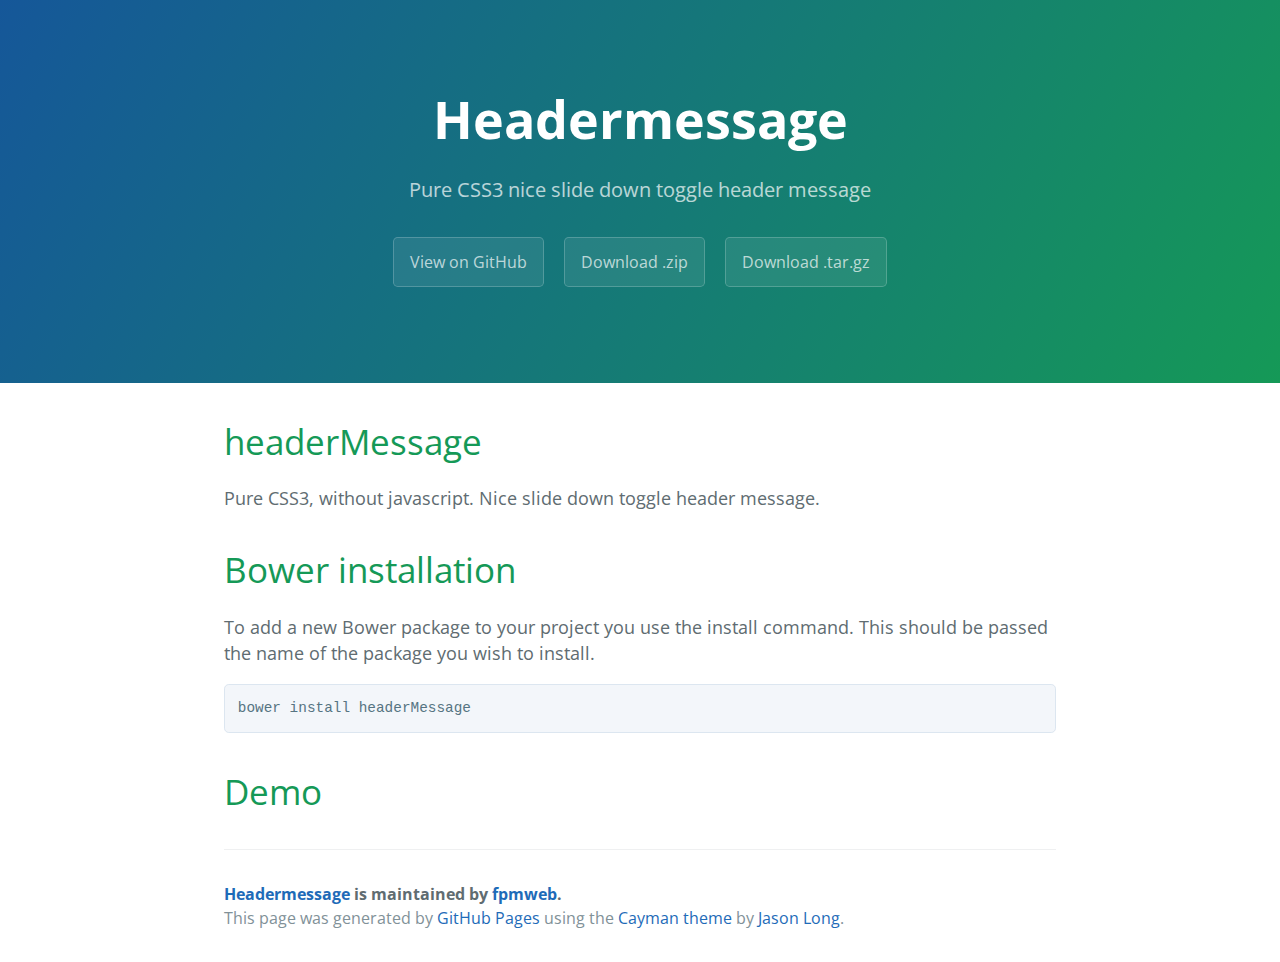
==== index.html @ 63853e07 "Create gh-pages branch via GitHub" ====
<!DOCTYPE html>
<html lang="en-us">
  <head>
    <meta charset="UTF-8">
    <title>Headermessage by fpmweb</title>
    <meta name="viewport" content="width=device-width, initial-scale=1">
    <link rel="stylesheet" type="text/css" href="stylesheets/normalize.css" media="screen">
    <link href='https://fonts.googleapis.com/css?family=Open+Sans:400,700' rel='stylesheet' type='text/css'>
    <link rel="stylesheet" type="text/css" href="stylesheets/stylesheet.css" media="screen">
    <link rel="stylesheet" type="text/css" href="stylesheets/github-light.css" media="screen">
  </head>
  <body>
    <section class="page-header">
      <h1 class="project-name">Headermessage</h1>
      <h2 class="project-tagline">Pure CSS3 nice slide down toggle header message</h2>
      <a href="https://github.com/fpmweb/headerMessage" class="btn">View on GitHub</a>
      <a href="https://github.com/fpmweb/headerMessage/zipball/master" class="btn">Download .zip</a>
      <a href="https://github.com/fpmweb/headerMessage/tarball/master" class="btn">Download .tar.gz</a>
    </section>

    <section class="main-content">
      <h1>
<a id="headermessage" class="anchor" href="#headermessage" aria-hidden="true"><span aria-hidden="true" class="octicon octicon-link"></span></a>headerMessage</h1>

<p>Pure CSS3, without javascript. Nice slide down toggle header message.</p>

<h1>
<a id="bower-installation" class="anchor" href="#bower-installation" aria-hidden="true"><span aria-hidden="true" class="octicon octicon-link"></span></a>Bower installation</h1>

<p>To add a new Bower package to your project you use the install command. This should be passed the name of the package you wish to install.</p>

<div class="highlight highlight-source-js"><pre>bower install headerMessage</pre></div>

<h1>
<a id="demo" class="anchor" href="#demo" aria-hidden="true"><span aria-hidden="true" class="octicon octicon-link"></span></a>Demo</h1>

      <footer class="site-footer">
        <span class="site-footer-owner"><a href="https://github.com/fpmweb/headerMessage">Headermessage</a> is maintained by <a href="https://github.com/fpmweb">fpmweb</a>.</span>

        <span class="site-footer-credits">This page was generated by <a href="https://pages.github.com">GitHub Pages</a> using the <a href="https://github.com/jasonlong/cayman-theme">Cayman theme</a> by <a href="https://twitter.com/jasonlong">Jason Long</a>.</span>
      </footer>

    </section>

  
  </body>
</html>
---- stylesheets/stylesheet.css ----
* {
  box-sizing: border-box; }

body {
  padding: 0;
  margin: 0;
  font-family: "Open Sans", "Helvetica Neue", Helvetica, Arial, sans-serif;
  font-size: 16px;
  line-height: 1.5;
  color: #606c71; }

a {
  color: #1e6bb8;
  text-decoration: none; }
  a:hover {
    text-decoration: underline; }

.btn {
  display: inline-block;
  margin-bottom: 1rem;
  color: rgba(255, 255, 255, 0.7);
  background-color: rgba(255, 255, 255, 0.08);
  border-color: rgba(255, 255, 255, 0.2);
  border-style: solid;
  border-width: 1px;
  border-radius: 0.3rem;
  transition: color 0.2s, background-color 0.2s, border-color 0.2s; }
  .btn + .btn {
    margin-left: 1rem; }

.btn:hover {
  color: rgba(255, 255, 255, 0.8);
  text-decoration: none;
  background-color: rgba(255, 255, 255, 0.2);
  border-color: rgba(255, 255, 255, 0.3); }

@media screen and (min-width: 64em) {
  .btn {
    padding: 0.75rem 1rem; } }

@media screen and (min-width: 42em) and (max-width: 64em) {
  .btn {
    padding: 0.6rem 0.9rem;
    font-size: 0.9rem; } }

@media screen and (max-width: 42em) {
  .btn {
    display: block;
    width: 100%;
    padding: 0.75rem;
    font-size: 0.9rem; }
    .btn + .btn {
      margin-top: 1rem;
      margin-left: 0; } }

.page-header {
  color: #fff;
  text-align: center;
  background-color: #159957;
  background-image: linear-gradient(120deg, #155799, #159957); }

@media screen and (min-width: 64em) {
  .page-header {
    padding: 5rem 6rem; } }

@media screen and (min-width: 42em) and (max-width: 64em) {
  .page-header {
    padding: 3rem 4rem; } }

@media screen and (max-width: 42em) {
  .page-header {
    padding: 2rem 1rem; } }

.project-name {
  margin-top: 0;
  margin-bottom: 0.1rem; }

@media screen and (min-width: 64em) {
  .project-name {
    font-size: 3.25rem; } }

@media screen and (min-width: 42em) and (max-width: 64em) {
  .project-name {
    font-size: 2.25rem; } }

@media screen and (max-width: 42em) {
  .project-name {
    font-size: 1.75rem; } }

.project-tagline {
  margin-bottom: 2rem;
  font-weight: normal;
  opacity: 0.7; }

@media screen and (min-width: 64em) {
  .project-tagline {
    font-size: 1.25rem; } }

@media screen and (min-width: 42em) and (max-width: 64em) {
  .project-tagline {
    font-size: 1.15rem; } }

@media screen and (max-width: 42em) {
  .project-tagline {
    font-size: 1rem; } }

.main-content :first-child {
  margin-top: 0; }
.main-content img {
  max-width: 100%; }
.main-content h1, .main-content h2, .main-content h3, .main-content h4, .main-content h5, .main-content h6 {
  margin-top: 2rem;
  margin-bottom: 1rem;
  font-weight: normal;
  color: #159957; }
.main-content p {
  margin-bottom: 1em; }
.main-content code {
  padding: 2px 4px;
  font-family: Consolas, "Liberation Mono", Menlo, Courier, monospace;
  font-size: 0.9rem;
  color: #383e41;
  background-color: #f3f6fa;
  border-radius: 0.3rem; }
.main-content pre {
  padding: 0.8rem;
  margin-top: 0;
  margin-bottom: 1rem;
  font: 1rem Consolas, "Liberation Mono", Menlo, Courier, monospace;
  color: #567482;
  word-wrap: normal;
  background-color: #f3f6fa;
  border: solid 1px #dce6f0;
  border-radius: 0.3rem; }
  .main-content pre > code {
    padding: 0;
    margin: 0;
    font-size: 0.9rem;
    color: #567482;
    word-break: normal;
    white-space: pre;
    background: transparent;
    border: 0; }
.main-content .highlight {
  margin-bottom: 1rem; }
  .main-content .highlight pre {
    margin-bottom: 0;
    word-break: normal; }
.main-content .highlight pre, .main-content pre {
  padding: 0.8rem;
  overflow: auto;
  font-size: 0.9rem;
  line-height: 1.45;
  border-radius: 0.3rem; }
.main-content pre code, .main-content pre tt {
  display: inline;
  max-width: initial;
  padding: 0;
  margin: 0;
  overflow: initial;
  line-height: inherit;
  word-wrap: normal;
  background-color: transparent;
  border: 0; }
  .main-content pre code:before, .main-content pre code:after, .main-content pre tt:before, .main-content pre tt:after {
    content: normal; }
.main-content ul, .main-content ol {
  margin-top: 0; }
.main-content blockquote {
  padding: 0 1rem;
  margin-left: 0;
  color: #819198;
  border-left: 0.3rem solid #dce6f0; }
  .main-content blockquote > :first-child {
    margin-top: 0; }
  .main-content blockquote > :last-child {
    margin-bottom: 0; }
.main-content table {
  display: block;
  width: 100%;
  overflow: auto;
  word-break: normal;
  word-break: keep-all; }
  .main-content table th {
    font-weight: bold; }
  .main-content table th, .main-content table td {
    padding: 0.5rem 1rem;
    border: 1px solid #e9ebec; }
.main-content dl {
  padding: 0; }
  .main-content dl dt {
    padding: 0;
    margin-top: 1rem;
    font-size: 1rem;
    font-weight: bold; }
  .main-content dl dd {
    padding: 0;
    margin-bottom: 1rem; }
.main-content hr {
  height: 2px;
  padding: 0;
  margin: 1rem 0;
  background-color: #eff0f1;
  border: 0; }

@media screen and (min-width: 64em) {
  .main-content {
    max-width: 64rem;
    padding: 2rem 6rem;
    margin: 0 auto;
    font-size: 1.1rem; } }

@media screen and (min-width: 42em) and (max-width: 64em) {
  .main-content {
    padding: 2rem 4rem;
    font-size: 1.1rem; } }

@media screen and (max-width: 42em) {
  .main-content {
    padding: 2rem 1rem;
    font-size: 1rem; } }

.site-footer {
  padding-top: 2rem;
  margin-top: 2rem;
  border-top: solid 1px #eff0f1; }

.site-footer-owner {
  display: block;
  font-weight: bold; }

.site-footer-credits {
  color: #819198; }

@media screen and (min-width: 64em) {
  .site-footer {
    font-size: 1rem; } }

@media screen and (min-width: 42em) and (max-width: 64em) {
  .site-footer {
    font-size: 1rem; } }

@media screen and (max-width: 42em) {
  .site-footer {
    font-size: 0.9rem; } }
---- stylesheets/github-light.css ----
/*
   Copyright 2014 GitHub Inc.

   Licensed under the Apache License, Version 2.0 (the "License");
   you may not use this file except in compliance with the License.
   You may obtain a copy of the License at

       http://www.apache.org/licenses/LICENSE-2.0

   Unless required by applicable law or agreed to in writing, software
   distributed under the License is distributed on an "AS IS" BASIS,
   WITHOUT WARRANTIES OR CONDITIONS OF ANY KIND, either express or implied.
   See the License for the specific language governing permissions and
   limitations under the License.

*/

.pl-c /* comment */ {
  color: #969896;
}

.pl-c1      /* constant, markup.raw, meta.diff.header, meta.module-reference, meta.property-name, support, support.constant, support.variable, variable.other.constant */,
.pl-s .pl-v /* string variable */ {
  color: #0086b3;
}

.pl-e  /* entity */,
.pl-en /* entity.name */ {
  color: #795da3;
}

.pl-s .pl-s1 /* string source */,
.pl-smi      /* storage.modifier.import, storage.modifier.package, storage.type.java, variable.other, variable.parameter.function */ {
  color: #333;
}

.pl-ent /* entity.name.tag */ {
  color: #63a35c;
}

.pl-k /* keyword, storage, storage.type */ {
  color: #a71d5d;
}

.pl-pds              /* punctuation.definition.string, string.regexp.character-class */,
.pl-s                /* string */,
.pl-s .pl-pse .pl-s1 /* string punctuation.section.embedded source */,
.pl-sr               /* string.regexp */,
.pl-sr .pl-cce       /* string.regexp constant.character.escape */,
.pl-sr .pl-sra       /* string.regexp string.regexp.arbitrary-repitition */,
.pl-sr .pl-sre       /* string.regexp source.ruby.embedded */ {
  color: #183691;
}

.pl-v /* variable */ {
  color: #ed6a43;
}

.pl-id /* invalid.deprecated */ {
  color: #b52a1d;
}

.pl-ii /* invalid.illegal */ {
  background-color: #b52a1d;
  color: #f8f8f8;
}

.pl-sr .pl-cce /* string.regexp constant.character.escape */ {
  color: #63a35c;
  font-weight: bold;
}

.pl-ml /* markup.list */ {
  color: #693a17;
}

.pl-mh        /* markup.heading */,
.pl-mh .pl-en /* markup.heading entity.name */,
.pl-ms        /* meta.separator */ {
  color: #1d3e81;
  font-weight: bold;
}

.pl-mq /* markup.quote */ {
  color: #008080;
}

.pl-mi /* markup.italic */ {
  color: #333;
  font-style: italic;
}

.pl-mb /* markup.bold */ {
  color: #333;
  font-weight: bold;
}

.pl-md /* markup.deleted, meta.diff.header.from-file */ {
  background-color: #ffecec;
  color: #bd2c00;
}

.pl-mi1 /* markup.inserted, meta.diff.header.to-file */ {
  background-color: #eaffea;
  color: #55a532;
}

.pl-mdr /* meta.diff.range */ {
  color: #795da3;
  font-weight: bold;
}

.pl-mo /* meta.output */ {
  color: #1d3e81;
}
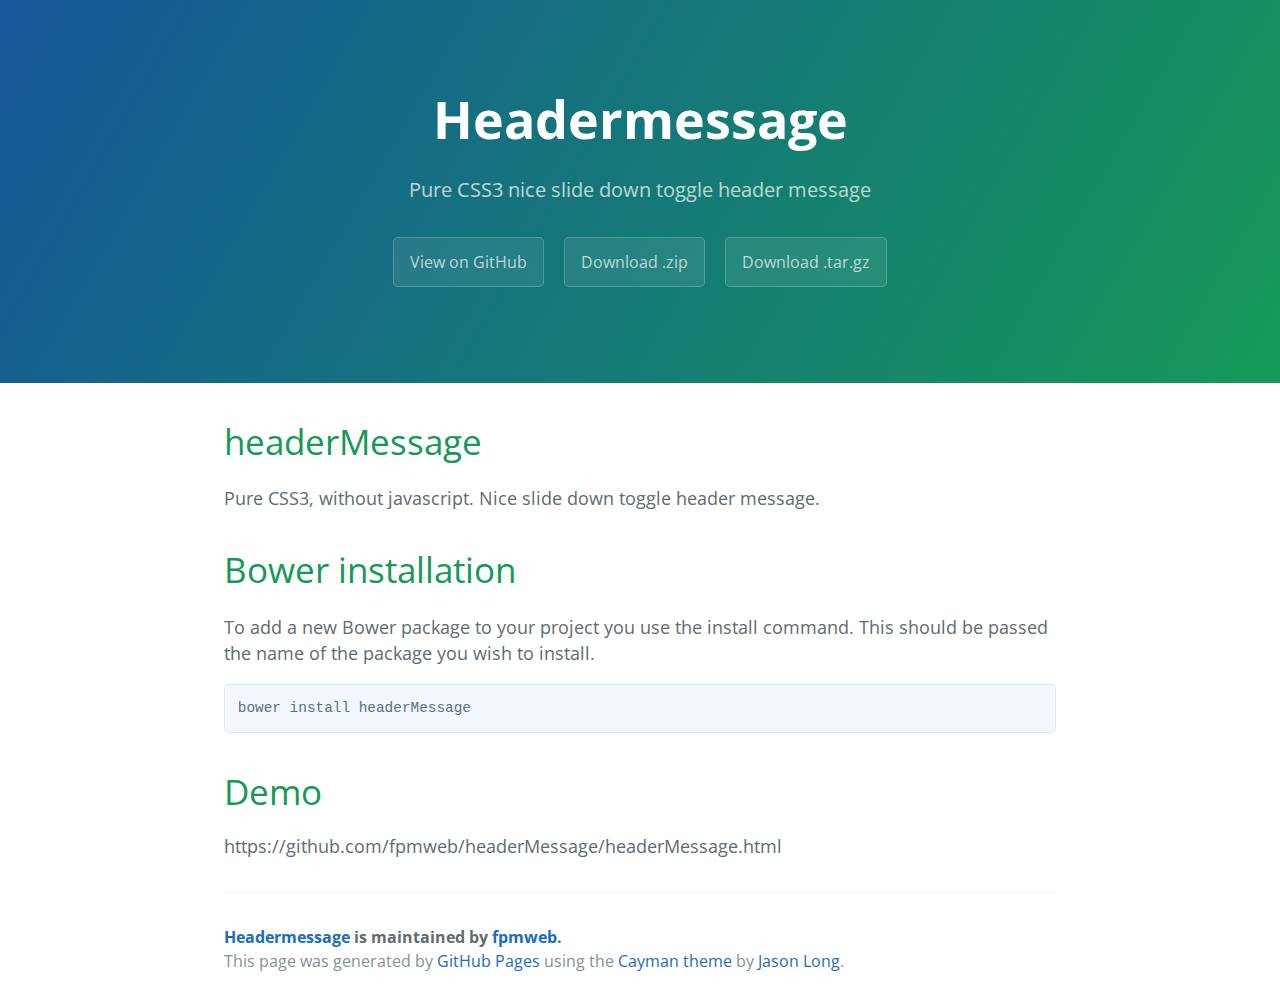
==== commit 2f9df418: "Update index.html" ====
--- a/index.html
+++ b/index.html
@@ -34,6 +34,8 @@
 <h1>
 <a id="demo" class="anchor" href="#demo" aria-hidden="true"><span aria-hidden="true" class="octicon octicon-link"></span></a>Demo</h1>
 
+https://github.com/fpmweb/headerMessage/headerMessage.html
+
       <footer class="site-footer">
         <span class="site-footer-owner"><a href="https://github.com/fpmweb/headerMessage">Headermessage</a> is maintained by <a href="https://github.com/fpmweb">fpmweb</a>.</span>
 
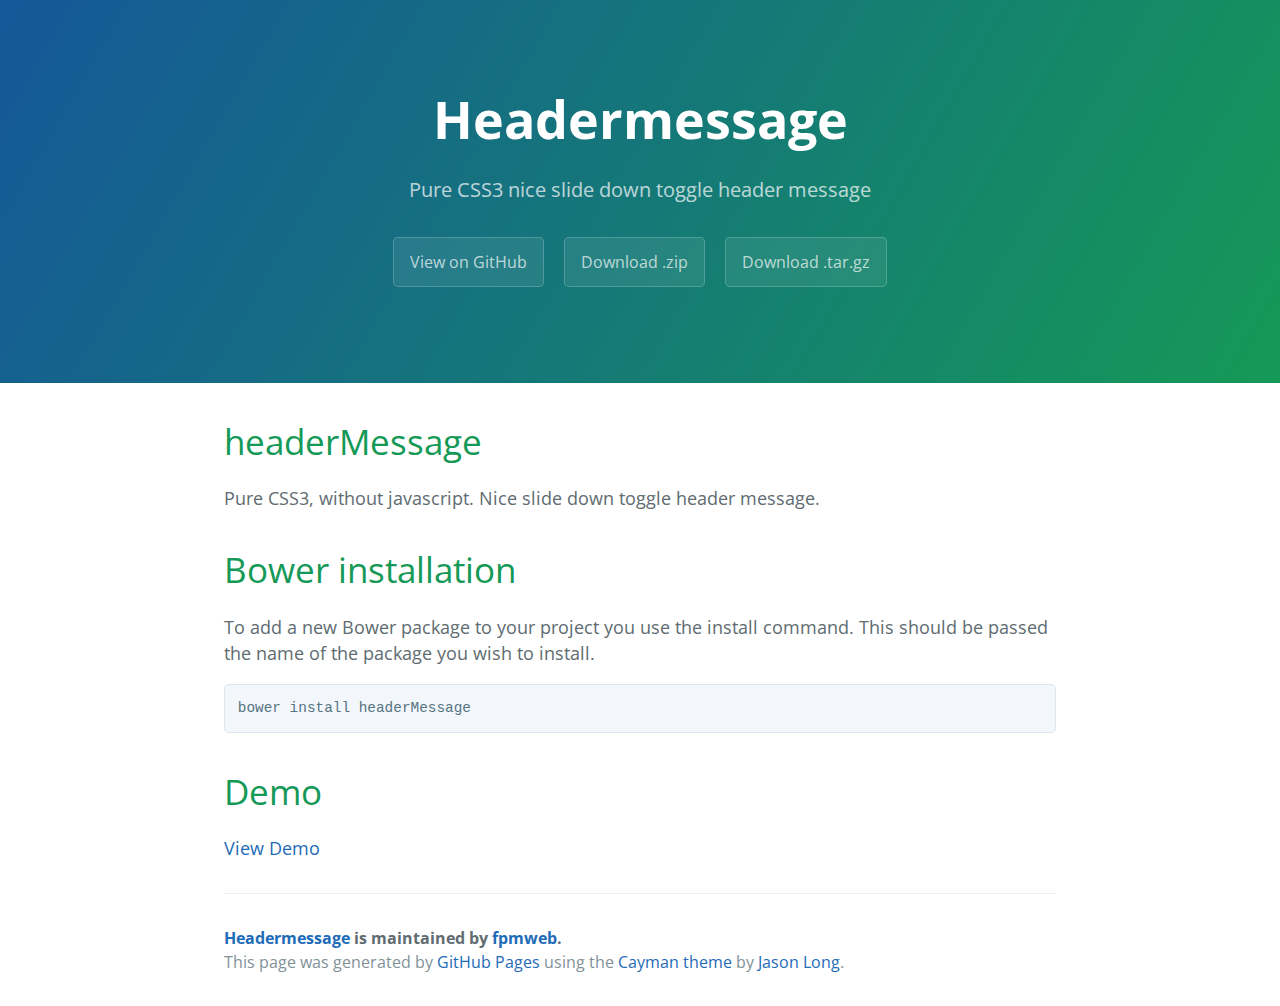
==== commit d42205b1: "Update index.html" ====
--- a/index.html
+++ b/index.html
@@ -34,7 +34,7 @@
 <h1>
 <a id="demo" class="anchor" href="#demo" aria-hidden="true"><span aria-hidden="true" class="octicon octicon-link"></span></a>Demo</h1>
 
-https://github.com/fpmweb/headerMessage/headerMessage.html
+<p><a href="http://htmlpreview.github.io/?https://raw.githubusercontent.com/fpmweb/headerMessage/master/headerMessage.html">View Demo</a></p>
 
       <footer class="site-footer">
         <span class="site-footer-owner"><a href="https://github.com/fpmweb/headerMessage">Headermessage</a> is maintained by <a href="https://github.com/fpmweb">fpmweb</a>.</span>
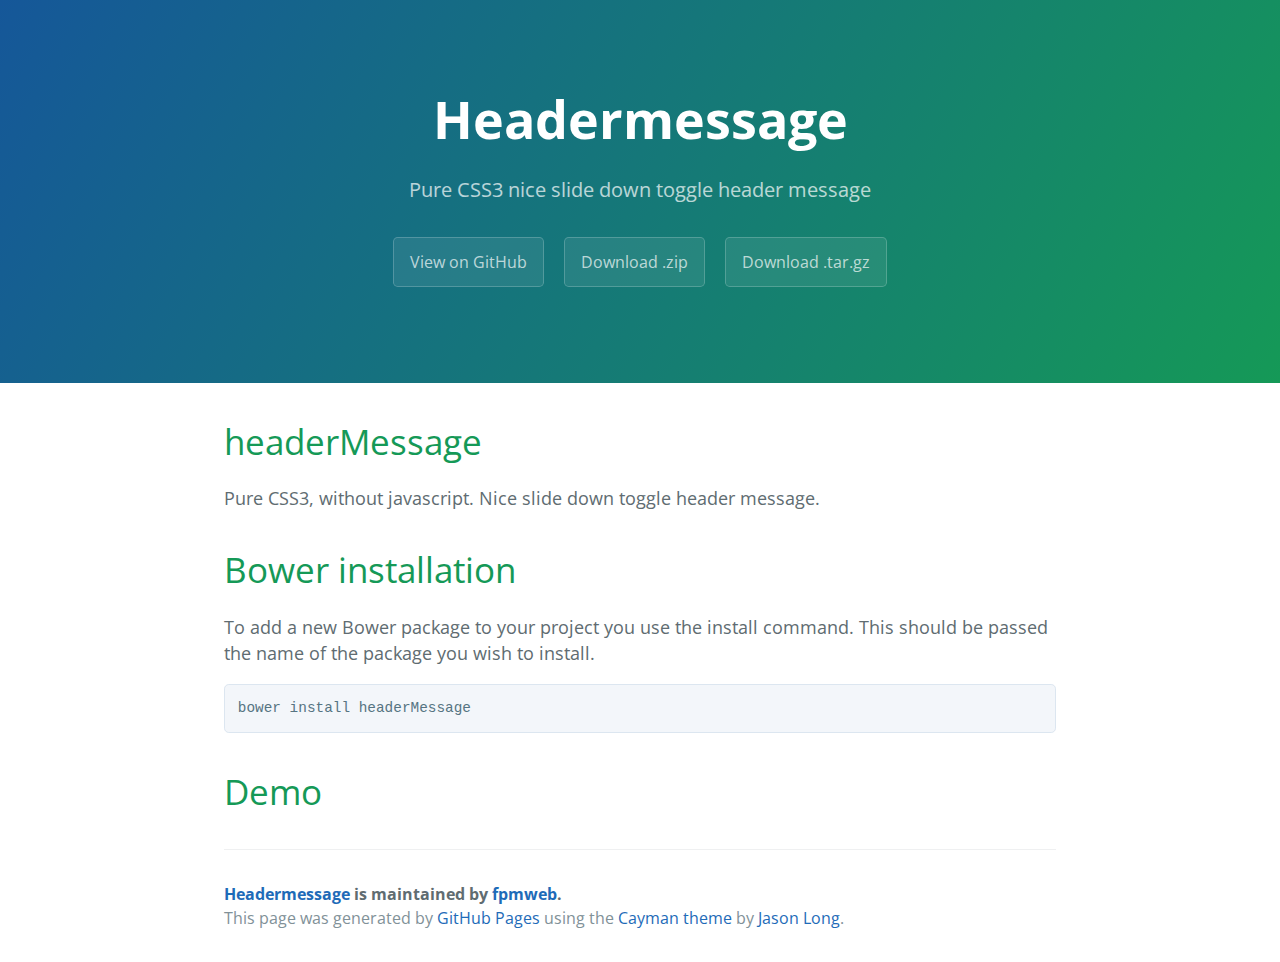
==== commit a086d59b: "Add bower.json file" ====
--- a/index.html
+++ b/index.html
@@ -32,9 +32,8 @@
 <div class="highlight highlight-source-js"><pre>bower install headerMessage</pre></div>
 
 <h1>
-<a id="demo" class="anchor" href="#demo" aria-hidden="true"><span aria-hidden="true" class="octicon octicon-link"></span></a>Demo</h1>
+<a id="demo" class="anchor" href="#demo" aria-hidden="true" href="http://htmlpreview.github.io/?https://raw.githubusercontent.com/fpmweb/headerMessage/master/headerMessage.html"><span aria-hidden="true" class="octicon octicon-link"></span></a>Demo</h1>
 
-<p><a href="http://htmlpreview.github.io/?https://raw.githubusercontent.com/fpmweb/headerMessage/master/headerMessage.html">View Demo</a></p>
 
       <footer class="site-footer">
         <span class="site-footer-owner"><a href="https://github.com/fpmweb/headerMessage">Headermessage</a> is maintained by <a href="https://github.com/fpmweb">fpmweb</a>.</span>
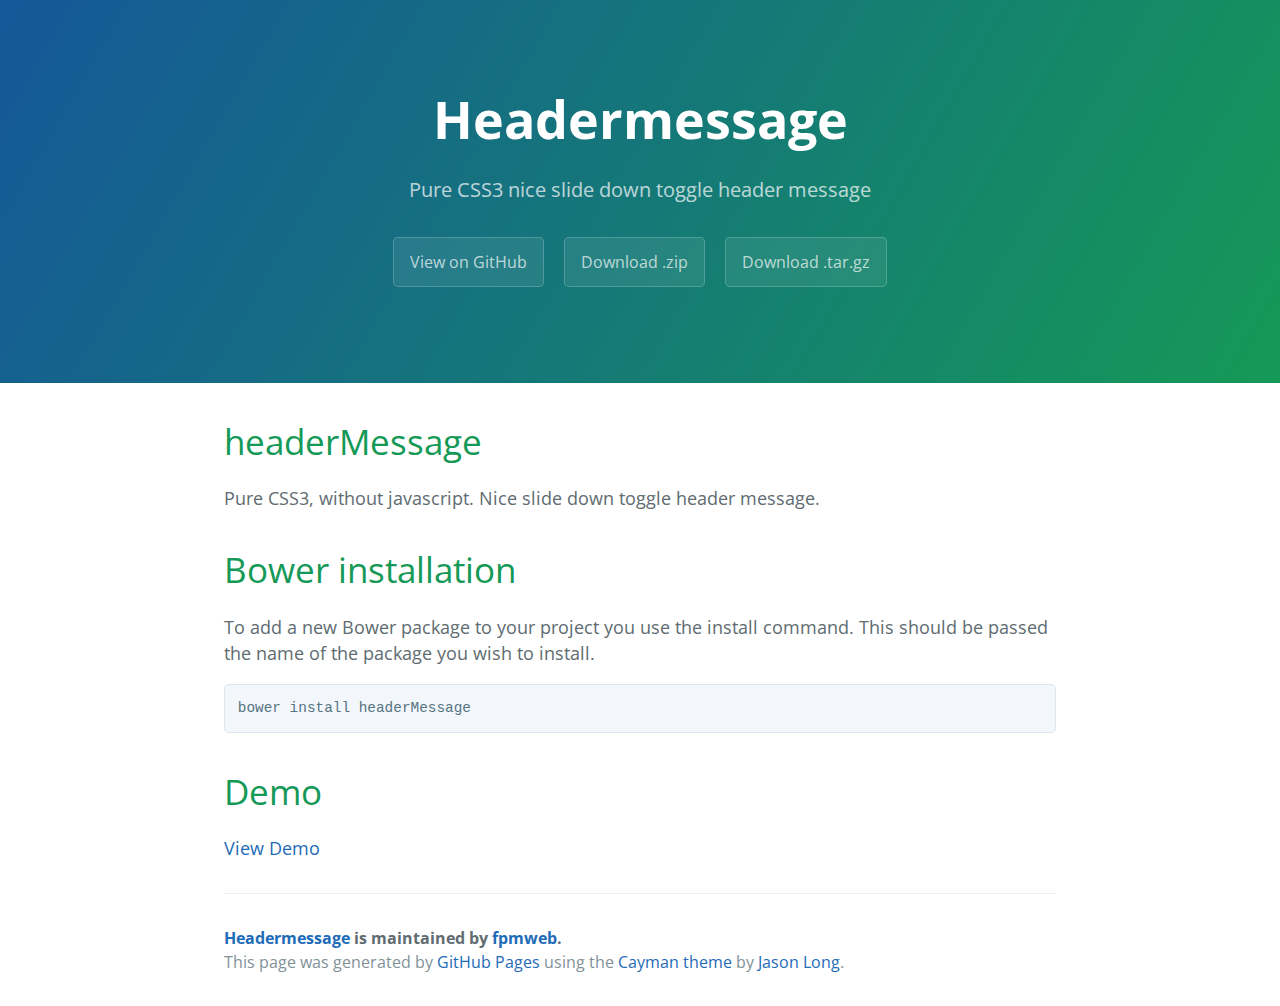
==== commit 181b1cdb: "Add bower.json file" ====
--- a/index.html
+++ b/index.html
@@ -32,8 +32,9 @@
 <div class="highlight highlight-source-js"><pre>bower install headerMessage</pre></div>
 
 <h1>
-<a id="demo" class="anchor" href="#demo" aria-hidden="true" href="http://htmlpreview.github.io/?https://raw.githubusercontent.com/fpmweb/headerMessage/master/headerMessage.html"><span aria-hidden="true" class="octicon octicon-link"></span></a>Demo</h1>
+<a id="demo" class="anchor" href="#demo" aria-hidden="true"><span aria-hidden="true" class="octicon octicon-link"></span></a>Demo</h1>
 
+<p><a href="http://htmlpreview.github.io/?https://raw.githubusercontent.com/fpmweb/headerMessage/master/headerMessage.html">View Demo</a></p>
 
       <footer class="site-footer">
         <span class="site-footer-owner"><a href="https://github.com/fpmweb/headerMessage">Headermessage</a> is maintained by <a href="https://github.com/fpmweb">fpmweb</a>.</span>
